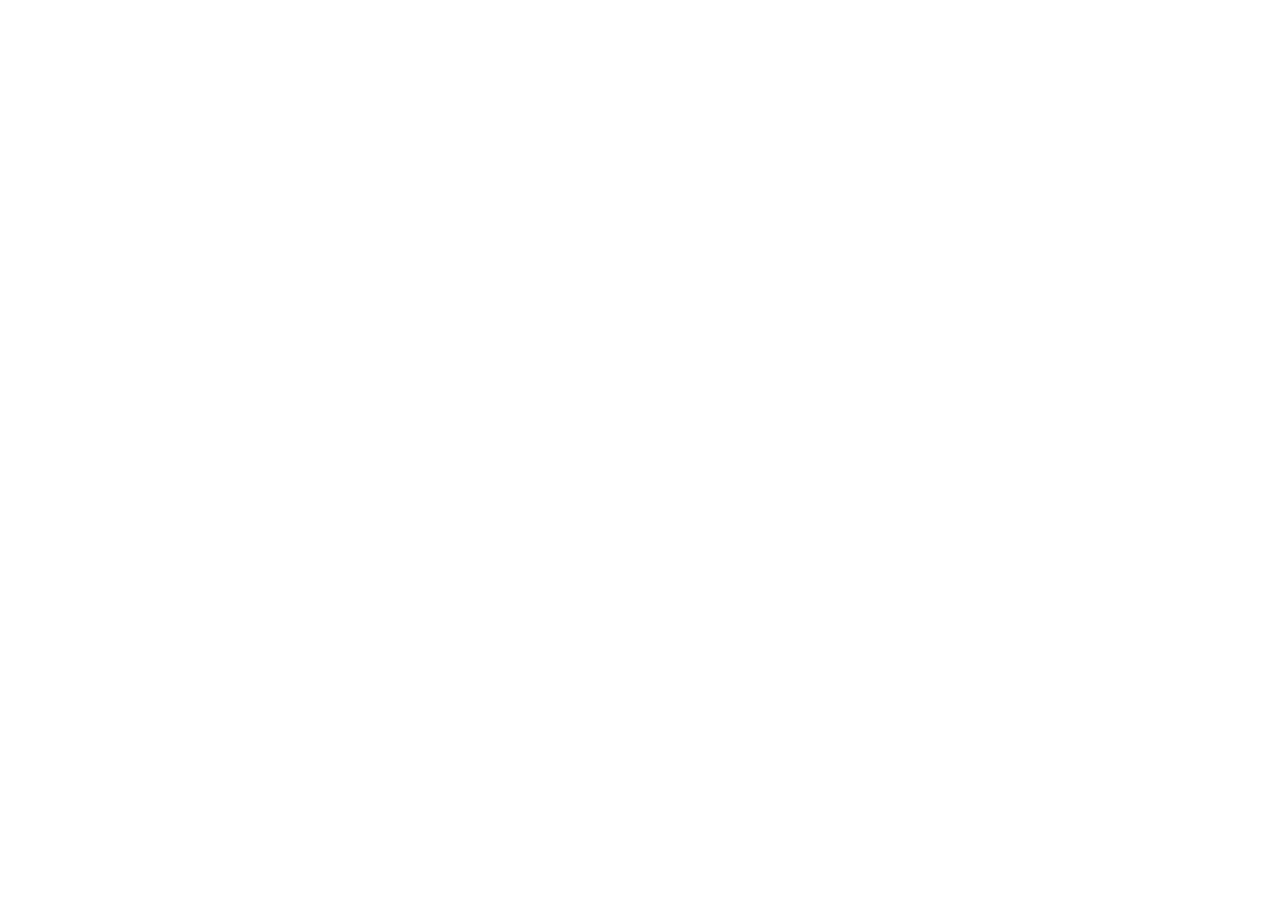
==== index.html @ b80c4669 "update index.html" ====
<!doctype html>
<html lang="en">
  <head>
    <title>Mercedes-Benz International</title>
    <!-- Required meta tags -->
    <meta charset="utf-8">
    <meta name="viewport" content="width=device-width, initial-scale=1, shrink-to-fit=no">

    <!-- Bootstrap CSS -->
    <link rel="stylesheet" href="https://stackpath.bootstrapcdn.com/bootstrap/4.3.1/css/bootstrap.min.css" integrity="sha384-ggOyR0iXCbMQv3Xipma34MD+dH/1fQ784/j6cY/iJTQUOhcWr7x9JvoRxT2MZw1T" crossorigin="anonymous">
    
    <!-- Font awesome -->
    <link rel="stylesheet" href="https://cdnjs.cloudflare.com/ajax/libs/font-awesome/5.14.0/css/all.min.css" integrity="sha512-1PKOgIY59xJ8Co8+NE6FZ+LOAZKjy+KY8iq0G4B3CyeY6wYHN3yt9PW0XpSriVlkMXe40PTKnXrLnZ9+fkDaog==" crossorigin="anonymous" />
    
    <!-- CSS -->
    <link rel="stylesheet" href="./css/main.css.map">


</head>
  <body>
    <header></header>
    <section class="carouselMer"></section>
    <section class="search"></section>
    <section class="welcome"></section>
    <section class="features"></section>
    <section class="products"></section>
    <section class="about"></section>
    <section class="services"></section>
    <section class="stayInfor"></section>
    <section class="producers"></section>
    <footer></footer>



      
    <!-- Optional JavaScript -->
    <!-- jQuery first, then Popper.js, then Bootstrap JS -->
    <script src="https://code.jquery.com/jquery-3.3.1.slim.min.js" integrity="sha384-q8i/X+965DzO0rT7abK41JStQIAqVgRVzpbzo5smXKp4YfRvH+8abtTE1Pi6jizo" crossorigin="anonymous"></script>
    <script src="https://cdnjs.cloudflare.com/ajax/libs/popper.js/1.14.7/umd/popper.min.js" integrity="sha384-UO2eT0CpHqdSJQ6hJty5KVphtPhzWj9WO1clHTMGa3JDZwrnQq4sF86dIHNDz0W1" crossorigin="anonymous"></script>
    <script src="https://stackpath.bootstrapcdn.com/bootstrap/4.3.1/js/bootstrap.min.js" integrity="sha384-JjSmVgyd0p3pXB1rRibZUAYoIIy6OrQ6VrjIEaFf/nJGzIxFDsf4x0xIM+B07jRM" crossorigin="anonymous"></script>
  </body>
</html>
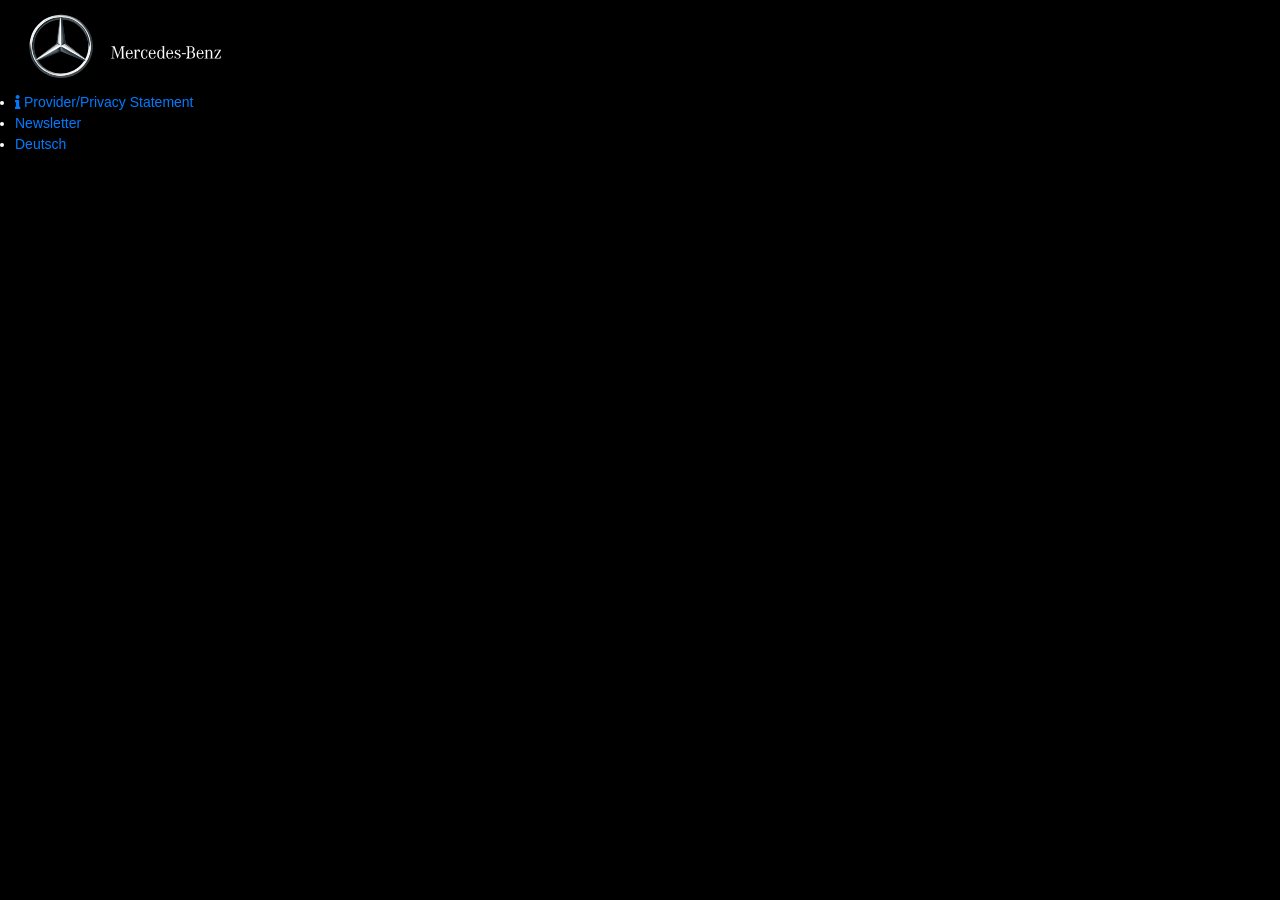
==== commit 61f72582: "edit html" ====
--- a/index.html
+++ b/index.html
@@ -11,22 +11,52 @@
     
     <!-- Font awesome -->
     <link rel="stylesheet" href="https://cdnjs.cloudflare.com/ajax/libs/font-awesome/5.14.0/css/all.min.css" integrity="sha512-1PKOgIY59xJ8Co8+NE6FZ+LOAZKjy+KY8iq0G4B3CyeY6wYHN3yt9PW0XpSriVlkMXe40PTKnXrLnZ9+fkDaog==" crossorigin="anonymous" />
-    
+
+    <!-- ANINATE -->
+   <link rel="stylesheet" href="https://cdnjs.cloudflare.com/ajax/libs/animate.css/4.0.0/animate.min.css" />
+
     <!-- CSS -->
-    <link rel="stylesheet" href="./css/main.css.map">
+    <link rel="stylesheet" href="./css/main.css">
 
 
 </head>
   <body>
-    <header></header>
+    <!-- HEADER -->
+    <header>
+      <div class="header__content container-fluid">
+        <a class="header__logo" href="">
+          <img class="header__logo-notext" src="./img/logo.svg" alt="">
+          <img class="header__logo-text" src="./img/brand-without-claim.svg" alt="">
+        </a>
+        <div class="header__meta-nav">
+          <ul>
+            <li>
+              <a href="">
+              <i class="fa fa-info"></i> 
+              <span>Provider/Privacy Statement</span> 
+              </a>
+            </li>
+            <li>
+              <a href=""> Newsletter</a>
+            </li>
+            <li>
+              <a href=""> Deutsch</a>
+            </li>
+          </ul>
+        </div>
+      </div>
+    </header>
+
+
+
     <section class="carouselMer"></section>
     <section class="search"></section>
     <section class="welcome"></section>
-    <section class="features"></section>
+    <section class="channel"></section>
     <section class="products"></section>
     <section class="about"></section>
     <section class="services"></section>
-    <section class="stayInfor"></section>
+    <section class="stayInformation"></section>
     <section class="producers"></section>
     <footer></footer>
 
--- a/css/main.css
+++ b/css/main.css
@@ -0,0 +1,56 @@
+* {
+  margin: 0;
+  padding: 0;
+  box-sizing: border-box;
+}
+
+html, body {
+  background-color: #000;
+  font-family: Arial, Helvetica, sans-serif;
+  color: #fff;
+  font-size: 14px;
+  font-weight: normal;
+}
+
+a:hover {
+  text-decoration: none;
+}
+
+.btn-darks {
+  border: 1px solid #333;
+  background-color: #333;
+  padding: 7px 31px 6px;
+  border-radius: 1px;
+  color: #fff;
+  font-size: 16px;
+  font-weight: normal;
+}
+
+.btn-darks:hover {
+  border-color: #1f1f1f;
+  background-color: #1f1f1f;
+  color: #fff;
+}
+
+.btn-blue {
+  border: 1px solid #00adef;
+  background-color: #00adef;
+  padding: 5px 31px 6px;
+  border-radius: 1px;
+  color: #fff;
+  font-size: 16px;
+  font-weight: normal;
+}
+
+.btn-blue:hover {
+  border-color: #0088c6;
+  background-color: #0088c6;
+  color: #fff;
+}
+
+header .header__logo .header__logo-notext {
+  width: 64px;
+  height: 64px;
+  margin: 14px;
+}
+/*# sourceMappingURL=main.css.map */
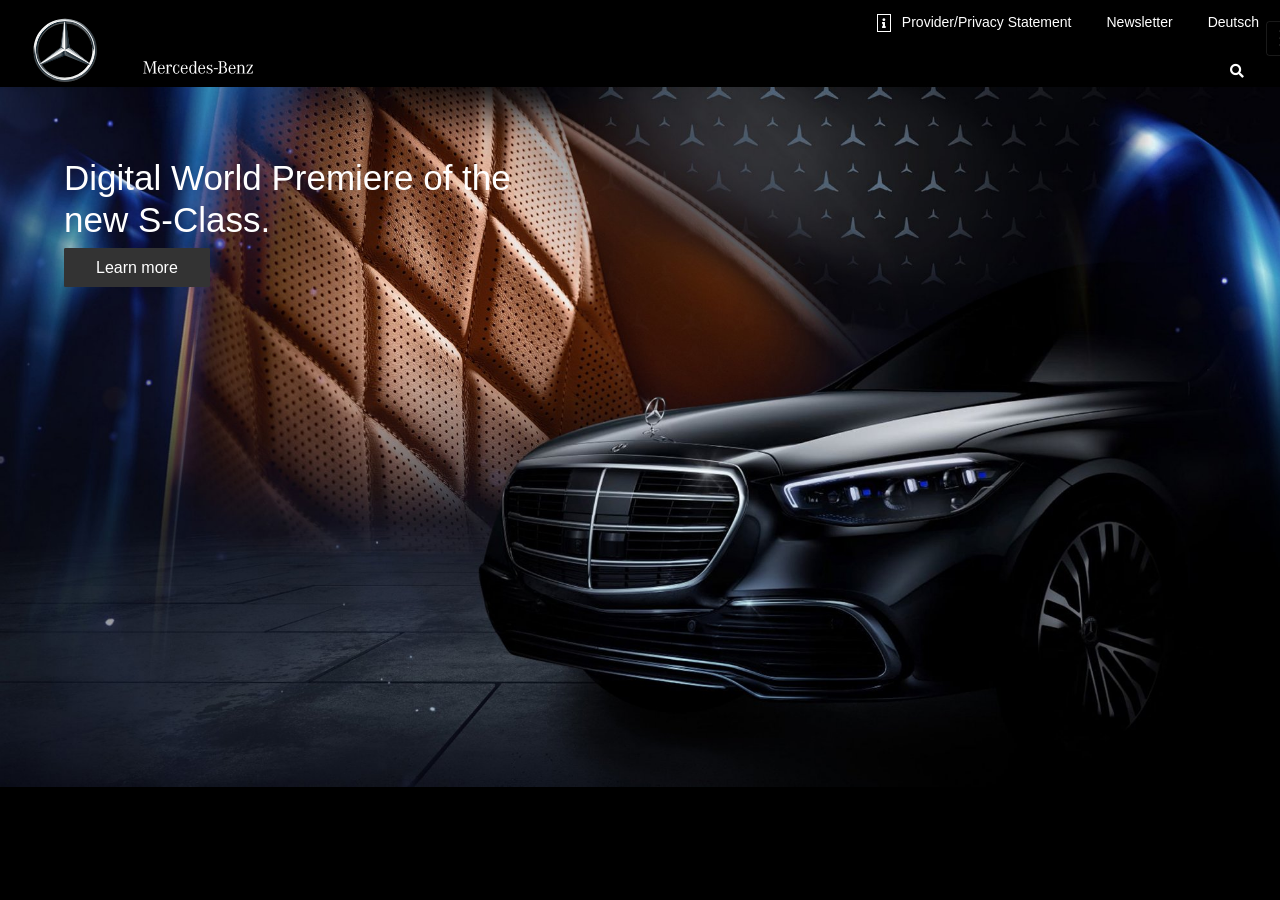
==== commit 737cde18: "edit some variable" ====
--- a/index.html
+++ b/index.html
@@ -1,72 +1,148 @@
 <!doctype html>
 <html lang="en">
-  <head>
-    <title>Mercedes-Benz International</title>
-    <!-- Required meta tags -->
-    <meta charset="utf-8">
-    <meta name="viewport" content="width=device-width, initial-scale=1, shrink-to-fit=no">
 
-    <!-- Bootstrap CSS -->
-    <link rel="stylesheet" href="https://stackpath.bootstrapcdn.com/bootstrap/4.3.1/css/bootstrap.min.css" integrity="sha384-ggOyR0iXCbMQv3Xipma34MD+dH/1fQ784/j6cY/iJTQUOhcWr7x9JvoRxT2MZw1T" crossorigin="anonymous">
-    
-    <!-- Font awesome -->
-    <link rel="stylesheet" href="https://cdnjs.cloudflare.com/ajax/libs/font-awesome/5.14.0/css/all.min.css" integrity="sha512-1PKOgIY59xJ8Co8+NE6FZ+LOAZKjy+KY8iq0G4B3CyeY6wYHN3yt9PW0XpSriVlkMXe40PTKnXrLnZ9+fkDaog==" crossorigin="anonymous" />
+<head>
+  <title>Mercedes-Benz International</title>
+  <!-- Required meta tags -->
+  <meta charset="utf-8">
+  <meta name="viewport" content="width=device-width, initial-scale=1, shrink-to-fit=no">
 
-    <!-- ANINATE -->
-   <link rel="stylesheet" href="https://cdnjs.cloudflare.com/ajax/libs/animate.css/4.0.0/animate.min.css" />
+  <!-- Bootstrap CSS -->
+  <link rel="stylesheet" href="https://stackpath.bootstrapcdn.com/bootstrap/4.3.1/css/bootstrap.min.css"
+    integrity="sha384-ggOyR0iXCbMQv3Xipma34MD+dH/1fQ784/j6cY/iJTQUOhcWr7x9JvoRxT2MZw1T" crossorigin="anonymous">
 
-    <!-- CSS -->
-    <link rel="stylesheet" href="./css/main.css">
+  <!-- Font awesome -->
+  <link rel="stylesheet" href="https://cdnjs.cloudflare.com/ajax/libs/font-awesome/5.14.0/css/all.min.css"
+    integrity="sha512-1PKOgIY59xJ8Co8+NE6FZ+LOAZKjy+KY8iq0G4B3CyeY6wYHN3yt9PW0XpSriVlkMXe40PTKnXrLnZ9+fkDaog=="
+    crossorigin="anonymous" />
+
+  <!-- OWL CAROUSEL -->
+  <link rel="stylesheet" href="./css/owl.carousel.min.css">
+  <link rel="stylesheet" href="./css/owl.theme.default.min.css">
+
+  <!-- OWL ANIMATION -->
+  <link rel="stylesheet" href="https://cdnjs.cloudflare.com/ajax/libs/animate.css/4.0.0/animate.min.css" />
 
 
+  <!-- CSS -->
+  <link rel="stylesheet" href="./css/main.css">
 </head>
-  <body>
-    <!-- HEADER -->
-    <header>
-      <div class="header__content container-fluid">
-        <a class="header__logo" href="">
-          <img class="header__logo-notext" src="./img/logo.svg" alt="">
-          <img class="header__logo-text" src="./img/brand-without-claim.svg" alt="">
+
+<body>
+  <!-- HEADER -->
+  <header>
+    <nav class="navbar navbar-expand-lg navbar-dark py-0">
+      <div class="col-lg-3 col-xl-4 header__left">
+        <a class="navbar-brand" href="">
+          <img class="header__logo-notext mt-3 ml-1" src="./img/logo.svg" alt="">
+          <img class="header__logo-text ml-5 mb-2 align-bottom" src="./img/brand-without-claim.svg" alt="">
         </a>
-        <div class="header__meta-nav">
-          <ul>
-            <li>
-              <a href="">
-              <i class="fa fa-info"></i> 
-              <span>Provider/Privacy Statement</span> 
+      </div>
+      <div class="col-lg-9 col-xl-8 header__right">
+        <div class="row header__meta justify-content-end">
+          <ul class="navbar-nav">
+            <li class="nav-item">
+              <a class="nav-link" href="#">
+                <i class="fa fa-info mr-2 align-text-top"></i>
+                <span class="header__meta-text">Provider/Privacy Statement</span>
               </a>
             </li>
-            <li>
-              <a href=""> Newsletter</a>
+            <li class="nav-item">
+              <a class="nav-link mx-4 header__meta-text" href="#">Newsletter</a>
             </li>
-            <li>
-              <a href=""> Deutsch</a>
+            <li class="nav-item">
+              <a class="nav-link" href="#">Deutsch</a>
             </li>
           </ul>
         </div>
+        <div class="row header__menu justify-content-end mr-2 mt-4 collapse navbar-collapse" id="navbarNav">
+          <ul class="navbar-nav">
+            <li class="nav-item">
+              <a class="nav-link" href="#">Company</a>
+            </li>
+            <li class="nav-item">
+              <a class="nav-link" href="#">Vehicles </a>
+            </li>
+            <li class="nav-item">
+              <a class="nav-link" href="#">Design </a>
+            </li>
+            <li class="nav-item">
+              <a class="nav-link" href="#">Innovation</a>
+            </li>
+            <li class="nav-item active">
+              <a class="nav-link" href="#">Museum & History</a>
+            </li>
+            <li class="nav-item">
+              <a class="nav-link" href="#">Sports</a>
+            </li>
+            <li class="nav-item">
+              <a class="nav-link" href="#">Events</a>
+            </li>
+            <li class="nav-item">
+              <a class="nav-link" href="#">Lifestyle</a>
+            </li>
+          </ul>
+          <span class="search__icon">
+            <i class="fa fa-search"></i>
+          </span>
+        </div>
       </div>
-    </header>
+      <button class="navbar-toggler" type="button" data-toggle="collapse" data-target="#navbarNav"
+        aria-controls="navbarNav" aria-expanded="false" aria-label="Toggle navigation">
+        <span class="navbar-toggler-icon"></span>
+      </button>
+    </nav>
+  </header>
+
+  <section class="carousel">
+    <div>
+      <div class="item">
+        <div class="carousel__items item1">
+          <div class="carousel__overlay">
+            <h1> Digital World Premiere of the new S-Class. </h1>
+            <button class="btn-darks">Learn more</button>
+          </div>
+
+        </div>
+      </div>
+    </div>
+  </section>
+  <section class="search"></section>
+  <section class="welcome"></section>
+  <section class="channel"></section>
+  <section class="products"></section>
+  <section class="about"></section>
+  <section class="services"></section>
+  <section class="stayInformation"></section>
+  <section class="producers"></section>
+  <footer></footer>
 
 
 
-    <section class="carouselMer"></section>
-    <section class="search"></section>
-    <section class="welcome"></section>
-    <section class="channel"></section>
-    <section class="products"></section>
-    <section class="about"></section>
-    <section class="services"></section>
-    <section class="stayInformation"></section>
-    <section class="producers"></section>
-    <footer></footer>
+  <!-- Optional JavaScript -->
+  <!-- jQuery first, then Popper.js, then Bootstrap JS -->
+  <script src="https://code.jquery.com/jquery-3.3.1.slim.min.js"
+    integrity="sha384-q8i/X+965DzO0rT7abK41JStQIAqVgRVzpbzo5smXKp4YfRvH+8abtTE1Pi6jizo"
+    crossorigin="anonymous"></script>
+  <script src="https://cdnjs.cloudflare.com/ajax/libs/popper.js/1.14.7/umd/popper.min.js"
+    integrity="sha384-UO2eT0CpHqdSJQ6hJty5KVphtPhzWj9WO1clHTMGa3JDZwrnQq4sF86dIHNDz0W1"
+    crossorigin="anonymous"></script>
+  <script src="https://stackpath.bootstrapcdn.com/bootstrap/4.3.1/js/bootstrap.min.js"
+    integrity="sha384-JjSmVgyd0p3pXB1rRibZUAYoIIy6OrQ6VrjIEaFf/nJGzIxFDsf4x0xIM+B07jRM"
+    crossorigin="anonymous"></script>
+  <script>
+    /* When the user scrolls down, hide the navbar. When the user scrolls up, show the navbar */
+    // var prevScrollpos = window.pageYOffset;
+    // window.onscroll = function () {
+    //   var currentScrollPos = window.pageYOffset;
+    //   if (prevScrollpos > currentScrollPos) {
+    //     document.getElementById("navbar").style.top = "0";
+    //   } else {
+    //     document.getElementById("navbar").style.top = "-50px";
+    //   }
+    //   prevScrollpos = currentScrollPos;
+    // }
+  </script>
+</body>
 
-
-
-      
-    <!-- Optional JavaScript -->
-    <!-- jQuery first, then Popper.js, then Bootstrap JS -->
-    <script src="https://code.jquery.com/jquery-3.3.1.slim.min.js" integrity="sha384-q8i/X+965DzO0rT7abK41JStQIAqVgRVzpbzo5smXKp4YfRvH+8abtTE1Pi6jizo" crossorigin="anonymous"></script>
-    <script src="https://cdnjs.cloudflare.com/ajax/libs/popper.js/1.14.7/umd/popper.min.js" integrity="sha384-UO2eT0CpHqdSJQ6hJty5KVphtPhzWj9WO1clHTMGa3JDZwrnQq4sF86dIHNDz0W1" crossorigin="anonymous"></script>
-    <script src="https://stackpath.bootstrapcdn.com/bootstrap/4.3.1/js/bootstrap.min.js" integrity="sha384-JjSmVgyd0p3pXB1rRibZUAYoIIy6OrQ6VrjIEaFf/nJGzIxFDsf4x0xIM+B07jRM" crossorigin="anonymous"></script>
-  </body>
 </html>
--- a/css/main.css
+++ b/css/main.css
@@ -5,7 +5,7 @@
 }
 
 html, body {
-  background-color: #000;
+  background: #000;
   font-family: Arial, Helvetica, sans-serif;
   color: #fff;
   font-size: 14px;
@@ -14,6 +14,7 @@
 
 a:hover {
   text-decoration: none;
+  transition: all .5s;
 }
 
 .btn-darks {
@@ -48,9 +49,83 @@
   color: #fff;
 }
 
-header .header__logo .header__logo-notext {
-  width: 64px;
-  height: 64px;
-  margin: 14px;
+header .navbar .header__right .nav-item {
+  display: inline;
+}
+
+header .navbar .header__right .nav-item a {
+  color: #fff;
+  font-size: 14px;
+  font-weight: normal;
+}
+
+header .navbar .header__right .nav-item a i {
+  font-size: 10px;
+  border: 1px solid #fff;
+  padding: 3px 4px;
+  text-align: center;
+}
+
+header .navbar .header__right .nav-item a:hover {
+  color: #00adef;
+}
+
+header .navbar .header__right .nav-item a:hover i {
+  border: 1px solid #00adef;
+}
+
+header .navbar .header__right .header__menu .nav-item {
+  margin-left: 25px;
+}
+
+header .navbar .header__right .header__menu .search__icon {
+  margin-left: 25px;
+  cursor: pointer;
+}
+
+@media screen and (max-width: 1280px) {
+  header .header__menu .navbar-nav {
+    display: none;
+  }
+  header .navbar-expand-lg .navbar-toggler {
+    display: block;
+    margin-bottom: 10px;
+  }
+}
+
+@media screen and (max-width: 1200px) {
+  .navbar .header__left img.header__logo-notext {
+    width: 44px;
+    height: 44px;
+  }
+  .navbar .header__left img.header__logo-text {
+    width: 91px;
+    height: 23px;
+  }
+}
+
+@media screen and (max-width: 768px) {
+  .header__meta-text {
+    display: none;
+  }
+}
+
+.carousel .carousel__items {
+  height: 700px;
+  background-size: cover;
+  background-position: center;
+  display: flex;
+  position: relative;
+}
+
+.carousel .carousel__items .carousel__overlay {
+  position: absolute;
+  top: 10%;
+  left: 5%;
+  width: 35%;
+}
+
+.carousel .item1 {
+  background-image: url("../img/carousel-01-3400x1440.jpeg");
 }
 /*# sourceMappingURL=main.css.map */
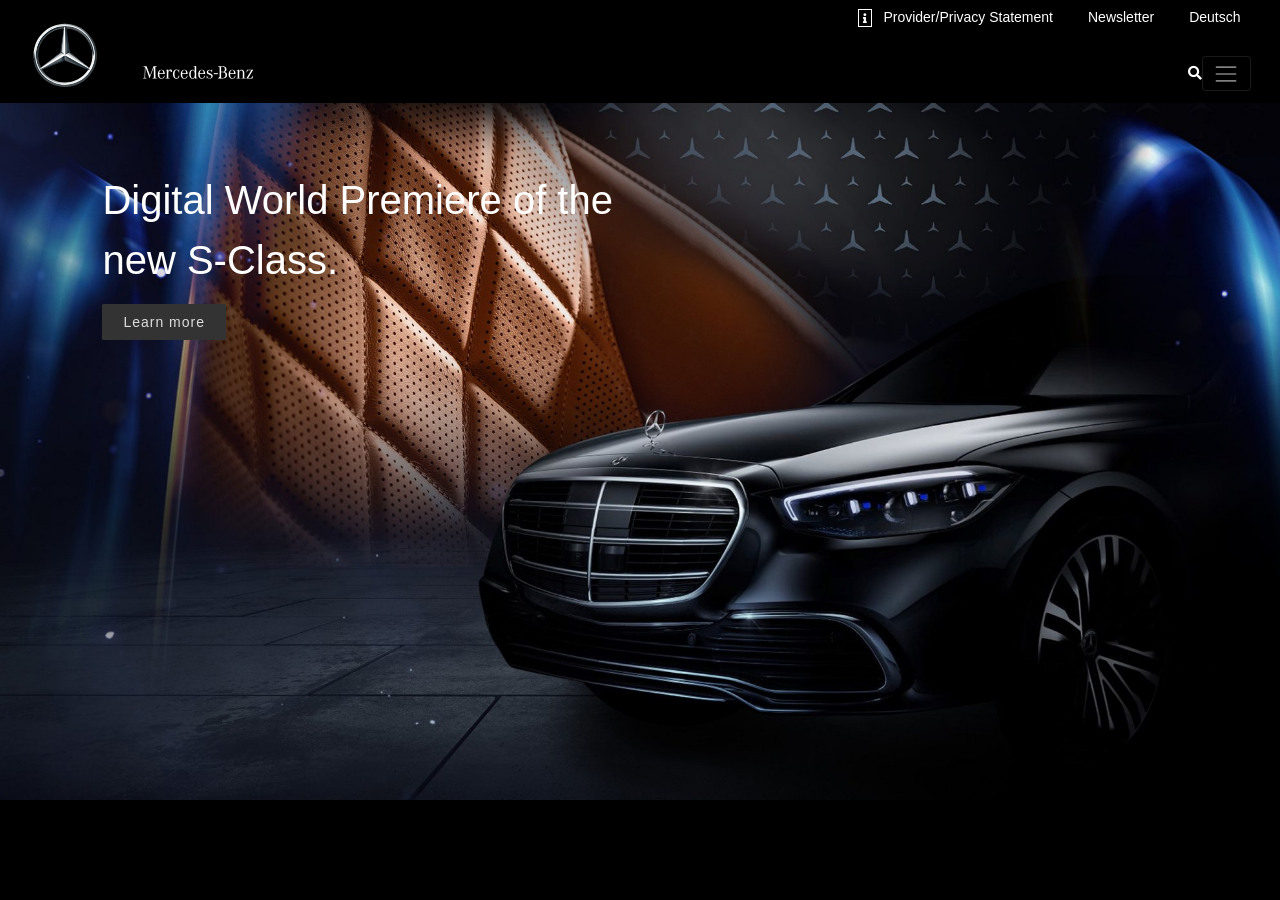
==== commit f0b55aa5: "responsive header" ====
--- a/index.html
+++ b/index.html
@@ -30,17 +30,17 @@
 
 <body>
   <!-- HEADER -->
-  <header>
+  <header id="navbarMecedes">
     <nav class="navbar navbar-expand-lg navbar-dark py-0">
-      <div class="col-lg-3 col-xl-4 header__left">
+      <div class="col-md-3 col-lg-3 header__left">
         <a class="navbar-brand" href="">
           <img class="header__logo-notext mt-3 ml-1" src="./img/logo.svg" alt="">
           <img class="header__logo-text ml-5 mb-2 align-bottom" src="./img/brand-without-claim.svg" alt="">
         </a>
       </div>
-      <div class="col-lg-9 col-xl-8 header__right">
-        <div class="row header__meta justify-content-end">
-          <ul class="navbar-nav">
+      <div class="col-md-9 col-lg-9 header__right">
+        <div class="row header__meta justify-content-end pr-1">
+          <ul class="navbar-nav row1">
             <li class="nav-item">
               <a class="nav-link" href="#">
                 <i class="fa fa-info mr-2 align-text-top"></i>
@@ -55,7 +55,7 @@
             </li>
           </ul>
         </div>
-        <div class="row header__menu justify-content-end mr-2 mt-4 collapse navbar-collapse" id="navbarNav">
+        <div class="row header__menu justify-content-end mt-4 collapse navbar-collapse" id="navbarNav">
           <ul class="navbar-nav">
             <li class="nav-item">
               <a class="nav-link" href="#">Company</a>
@@ -85,12 +85,13 @@
           <span class="search__icon">
             <i class="fa fa-search"></i>
           </span>
-        </div>
-      </div>
-      <button class="navbar-toggler" type="button" data-toggle="collapse" data-target="#navbarNav"
+          <button class="navbar-toggler align-bottom" type="button" data-toggle="collapse" data-target="#navbarNav"
         aria-controls="navbarNav" aria-expanded="false" aria-label="Toggle navigation">
         <span class="navbar-toggler-icon"></span>
       </button>
+        </div>
+      </div>
+      
     </nav>
   </header>
 
@@ -107,6 +108,7 @@
       </div>
     </div>
   </section>
+
   <section class="search"></section>
   <section class="welcome"></section>
   <section class="channel"></section>
@@ -130,18 +132,17 @@
   <script src="https://stackpath.bootstrapcdn.com/bootstrap/4.3.1/js/bootstrap.min.js"
     integrity="sha384-JjSmVgyd0p3pXB1rRibZUAYoIIy6OrQ6VrjIEaFf/nJGzIxFDsf4x0xIM+B07jRM"
     crossorigin="anonymous"></script>
+
   <script>
-    /* When the user scrolls down, hide the navbar. When the user scrolls up, show the navbar */
-    // var prevScrollpos = window.pageYOffset;
-    // window.onscroll = function () {
-    //   var currentScrollPos = window.pageYOffset;
-    //   if (prevScrollpos > currentScrollPos) {
-    //     document.getElementById("navbar").style.top = "0";
-    //   } else {
-    //     document.getElementById("navbar").style.top = "-50px";
-    //   }
-    //   prevScrollpos = currentScrollPos;
-    // }
+    window.onscroll = function () { scrollFunction() };
+
+    function scrollFunction() {
+      if (document.body.scrollTop > 400 || document.documentElement.scrollTop > 400) {
+        document.getElementById("navbarMecedes").style.top = "-100px";
+      } else {
+        document.getElementById("navbarMecedes").style.top = "0";
+      }
+    }
   </script>
 </body>
 
--- a/css/main.css
+++ b/css/main.css
@@ -5,7 +5,7 @@
 }
 
 html, body {
-  background: #000;
+  background: #000000;
   font-family: Arial, Helvetica, sans-serif;
   color: #fff;
   font-size: 14px;
@@ -20,11 +20,12 @@
 .btn-darks {
   border: 1px solid #333;
   background-color: #333;
-  padding: 7px 31px 6px;
+  padding: 7px 20px 6px;
   border-radius: 1px;
-  color: #fff;
-  font-size: 16px;
+  color: #ddd;
+  font-size: 14px;
   font-weight: normal;
+  letter-spacing: 1px;
 }
 
 .btn-darks:hover {
@@ -36,17 +37,27 @@
 .btn-blue {
   border: 1px solid #00adef;
   background-color: #00adef;
-  padding: 5px 31px 6px;
+  padding: 5px 20px 6px;
   border-radius: 1px;
   color: #fff;
   font-size: 16px;
   font-weight: normal;
+  letter-spacing: 1px;
 }
 
 .btn-blue:hover {
   border-color: #0088c6;
   background-color: #0088c6;
   color: #fff;
+}
+
+header {
+  padding-bottom: 12px;
+  background: #000000;
+}
+
+header .navbar {
+  align-items: flex-end;
 }
 
 header .navbar .header__right .nav-item {
@@ -74,6 +85,16 @@
   border: 1px solid #00adef;
 }
 
+header .navbar .header__right .header__meta {
+  margin: 0;
+}
+
+header .navbar .header__right .header__menu {
+  margin-left: 0;
+  margin-right: 0;
+  padding: 0;
+}
+
 header .navbar .header__right .header__menu .nav-item {
   margin-left: 25px;
 }
@@ -83,31 +104,38 @@
   cursor: pointer;
 }
 
+#navbarMecedes {
+  position: fixed;
+  top: 0px;
+  width: 100%;
+  display: block;
+  transition: top 0.3s;
+  z-index: 99;
+}
+
 @media screen and (max-width: 1280px) {
   header .header__menu .navbar-nav {
     display: none;
   }
-  header .navbar-expand-lg .navbar-toggler {
-    display: block;
-    margin-bottom: 10px;
+  header .header__menu .navbar-toggler {
+    display: inline-block;
   }
 }
 
-@media screen and (max-width: 1200px) {
-  .navbar .header__left img.header__logo-notext {
+@media screen and (max-width: 992px) {
+  header .navbar .header__left .navbar-brand .header__logo-notext {
     width: 44px;
     height: 44px;
   }
-  .navbar .header__left img.header__logo-text {
+  header .navbar .header__left .navbar-brand .header__logo-text {
     width: 91px;
     height: 23px;
   }
 }
 
-@media screen and (max-width: 768px) {
-  .header__meta-text {
-    display: none;
-  }
+.carousel {
+  position: relative;
+  margin-top: 100px;
 }
 
 .carousel .carousel__items {
@@ -121,8 +149,14 @@
 .carousel .carousel__items .carousel__overlay {
   position: absolute;
   top: 10%;
-  left: 5%;
-  width: 35%;
+  left: 8%;
+  width: 45%;
+}
+
+.carousel .carousel__items .carousel__overlay h1 {
+  font-size: 40px;
+  line-height: 1.5;
+  margin-bottom: 14px;
 }
 
 .carousel .item1 {
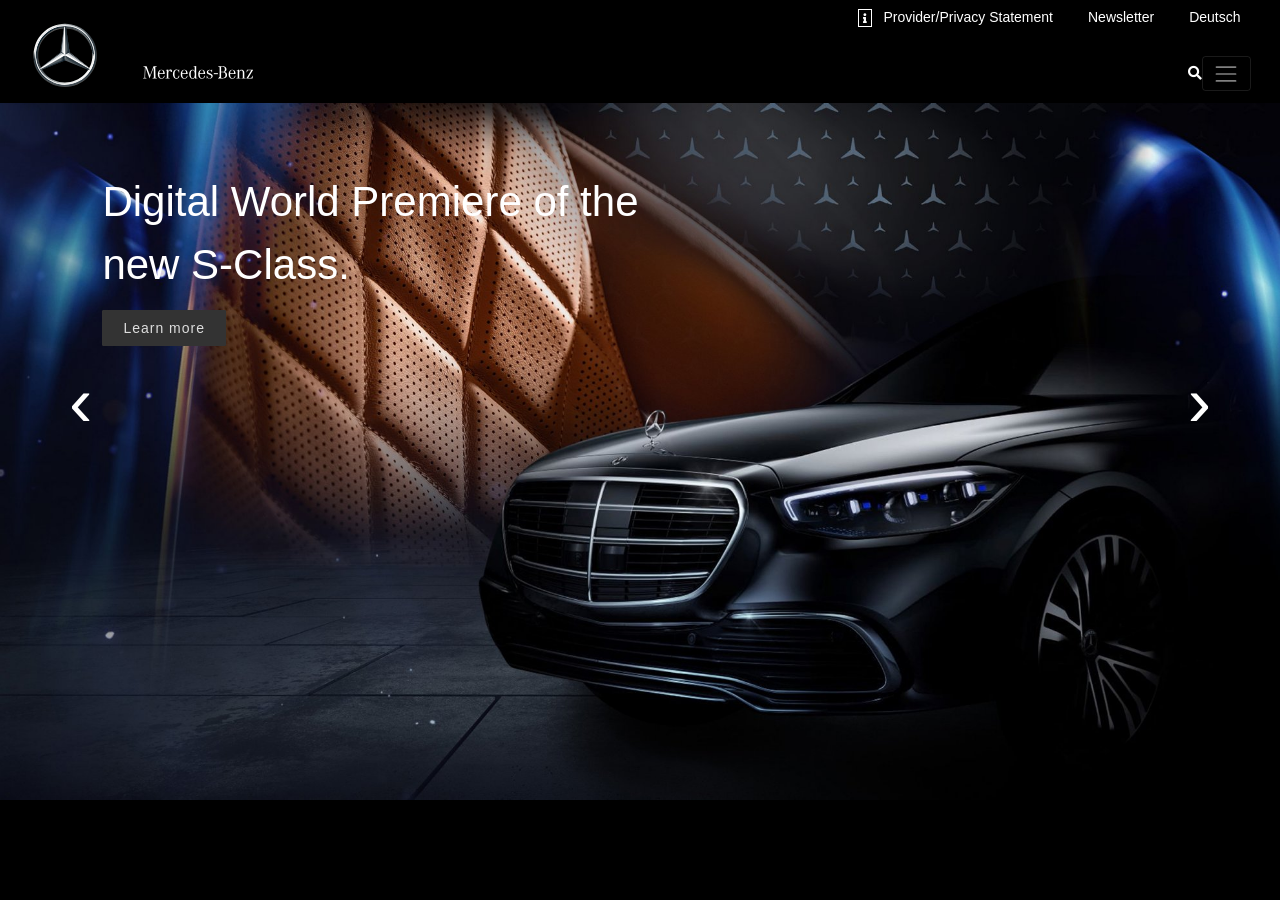
==== commit 0f85a6aa: "edit carousel" ====
--- a/index.html
+++ b/index.html
@@ -96,11 +96,68 @@
   </header>
 
   <section class="carousel">
-    <div>
+    <div class="owl-carousel owl-theme">
       <div class="item">
         <div class="carousel__items item1">
           <div class="carousel__overlay">
-            <h1> Digital World Premiere of the new S-Class. </h1>
+            <a href="">
+              <h1>Digital World Premiere of the new S-Class.</h1> 
+            </a>
+            <button class="btn-darks">Learn more</button>
+          </div>
+
+        </div>
+      </div>
+      <div class="item">
+        <div class="carousel__items item2">
+          <div class="carousel__overlay">
+            <a href="">
+              <h1>  The new Mercedes-AMG GT Black Series.</h1> 
+            </a>
+            <button class="btn-darks">Learn more</button>
+          </div>
+
+        </div>
+      </div>
+      <div class="item">
+        <div class="carousel__items item3">
+          <div class="carousel__overlay">
+            <a href="">
+              <h1>Extensive update for Mercedes-AMG E 63 4MATIC+ Saloon and Estate.</h1> 
+            </a>
+            <button class="btn-darks">Learn more</button>
+          </div>
+
+        </div>
+      </div>
+      <div class="item">
+        <div class="carousel__items item4">
+          <div class="carousel__overlay">
+            <a href="">
+              <h1> The new E-Class Coupé and Cabriolet. </h1> 
+            </a>
+            <button class="btn-darks">Learn more</button>
+          </div>
+
+        </div>
+      </div>
+      <div class="item">
+        <div class="carousel__items item5">
+          <div class="carousel__overlay">
+            <a href="">
+              <h1>Mercedes-Benz design sketches.</h1> 
+            </a>
+            <button class="btn-darks">Learn more</button>
+          </div>
+
+        </div>
+      </div>
+      <div class="item">
+        <div class="carousel__items item6">
+          <div class="carousel__overlay">
+            <a href="">
+              <h1> A real alpha woman. </h1> 
+            </a>
             <button class="btn-darks">Learn more</button>
           </div>
 
@@ -133,6 +190,7 @@
     integrity="sha384-JjSmVgyd0p3pXB1rRibZUAYoIIy6OrQ6VrjIEaFf/nJGzIxFDsf4x0xIM+B07jRM"
     crossorigin="anonymous"></script>
 
+  <!-- Sroll down hide menu -->
   <script>
     window.onscroll = function () { scrollFunction() };
 
@@ -144,6 +202,35 @@
       }
     }
   </script>
+
+ <!-- OWL CAROUSEL && OWL ANIMATION -->
+ <script src="./js/owl.carousel.min.js"></script>
+
+ <script>
+    $('.owl-carousel').owlCarousel({
+    loop:true,
+    margin:10,
+    responsiveClass:true,
+    responsive:{
+        0:{
+            items:1,
+            dots:false,
+            nav:true,
+        },
+        600:{
+            items:1,
+            dots:false,
+            nav:false
+        },
+        1000:{
+            items:1,
+            dots:false,
+            nav:true
+        }
+    }
+})
+ </script>
+
 </body>
 
 </html>
--- a/css/main.css
+++ b/css/main.css
@@ -110,7 +110,7 @@
   width: 100%;
   display: block;
   transition: top 0.3s;
-  z-index: 99;
+  z-index: 9;
 }
 
 @media screen and (max-width: 1280px) {
@@ -150,11 +150,15 @@
   position: absolute;
   top: 10%;
   left: 8%;
-  width: 45%;
-}
-
-.carousel .carousel__items .carousel__overlay h1 {
-  font-size: 40px;
+  width: 43%;
+}
+
+.carousel .carousel__items .carousel__overlay a {
+  color: #fff;
+}
+
+.carousel .carousel__items .carousel__overlay a h1 {
+  font-size: 42px;
   line-height: 1.5;
   margin-bottom: 14px;
 }
@@ -162,4 +166,58 @@
 .carousel .item1 {
   background-image: url("../img/carousel-01-3400x1440.jpeg");
 }
+
+.carousel .item2 {
+  background-image: url("../img/carousel-02-3400x1440.jpeg");
+}
+
+.carousel .item3 {
+  background-image: url("../img/carousel-03-3400x1440.jpeg");
+}
+
+.carousel .item4 {
+  background-image: url("../img/carousel-04-3400x1440.jpeg");
+}
+
+.carousel .item5 {
+  background-image: url("../img/carousel-05-3400x1440.jpeg");
+}
+
+.carousel .item6 {
+  background-image: url("../img/carousel-06-3400x1440.jpeg");
+}
+
+.owl-carousel .owl-nav button.owl-prev {
+  font-size: 70px;
+  position: absolute;
+  top: 50%;
+  left: 5%;
+  transform: translateY(-100%);
+  color: white;
+}
+
+.owl-carousel .owl-nav button.owl-prev:hover {
+  background: none;
+}
+
+.owl-carousel .owl-nav button.owl-prev:focus {
+  outline: none;
+}
+
+.owl-carousel .owl-nav button.owl-next {
+  font-size: 70px;
+  position: absolute;
+  top: 50%;
+  right: 5%;
+  transform: translateY(-100%);
+  color: white;
+}
+
+.owl-carousel .owl-nav button.owl-next:hover {
+  background: none;
+}
+
+.owl-carousel .owl-nav button.owl-next:focus {
+  outline: none;
+}
 /*# sourceMappingURL=main.css.map */
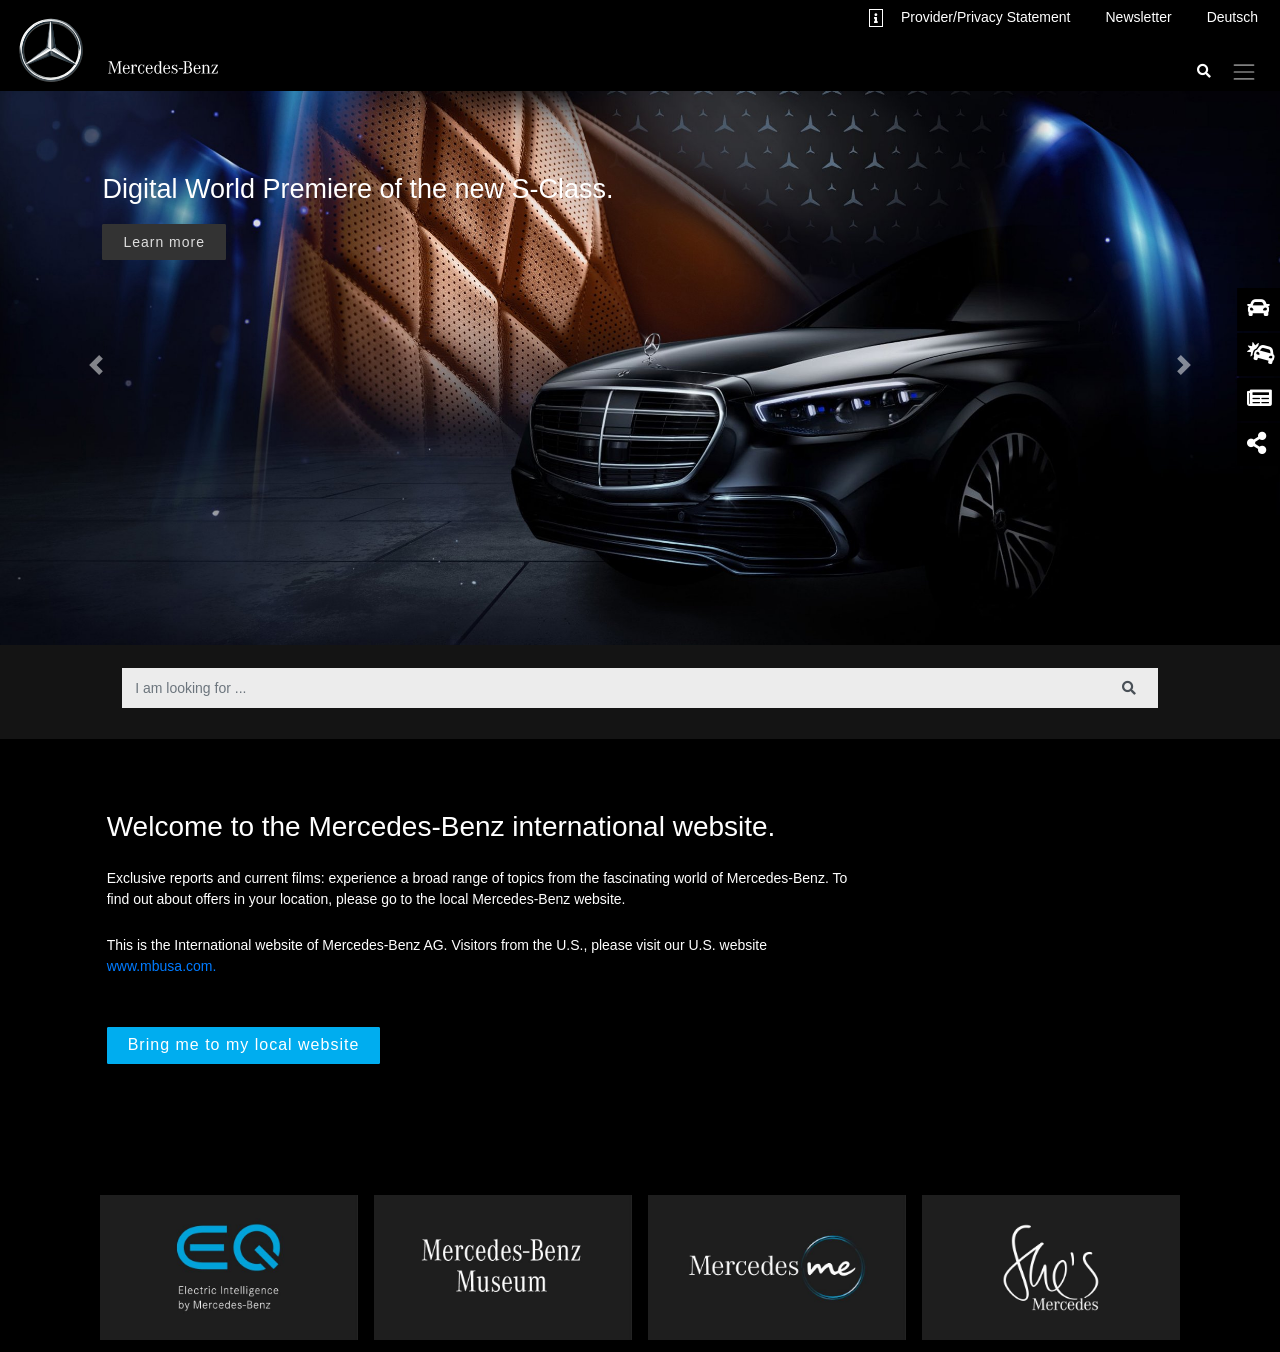
==== commit 8ac62c29: "BaiTapTongHopHtmlCssSass" ====
--- a/index.html
+++ b/index.html
@@ -7,21 +7,18 @@
   <meta charset="utf-8">
   <meta name="viewport" content="width=device-width, initial-scale=1, shrink-to-fit=no">
 
-  <!-- Bootstrap CSS -->
-  <link rel="stylesheet" href="https://stackpath.bootstrapcdn.com/bootstrap/4.3.1/css/bootstrap.min.css"
-    integrity="sha384-ggOyR0iXCbMQv3Xipma34MD+dH/1fQ784/j6cY/iJTQUOhcWr7x9JvoRxT2MZw1T" crossorigin="anonymous">
+  <!-- FONT GOOGLE -->
+  <link href="https://fonts.googleapis.com/css2?family=Roboto:wght@300;400;700&display=swap" rel="stylesheet">
 
   <!-- Font awesome -->
   <link rel="stylesheet" href="https://cdnjs.cloudflare.com/ajax/libs/font-awesome/5.14.0/css/all.min.css"
     integrity="sha512-1PKOgIY59xJ8Co8+NE6FZ+LOAZKjy+KY8iq0G4B3CyeY6wYHN3yt9PW0XpSriVlkMXe40PTKnXrLnZ9+fkDaog=="
     crossorigin="anonymous" />
 
-  <!-- OWL CAROUSEL -->
-  <link rel="stylesheet" href="./css/owl.carousel.min.css">
-  <link rel="stylesheet" href="./css/owl.theme.default.min.css">
-
-  <!-- OWL ANIMATION -->
-  <link rel="stylesheet" href="https://cdnjs.cloudflare.com/ajax/libs/animate.css/4.0.0/animate.min.css" />
+  <!-- Bootstrap CSS -->
+  <link rel="stylesheet" href="https://stackpath.bootstrapcdn.com/bootstrap/4.3.1/css/bootstrap.min.css"
+    integrity="sha384-ggOyR0iXCbMQv3Xipma34MD+dH/1fQ784/j6cY/iJTQUOhcWr7x9JvoRxT2MZw1T" crossorigin="anonymous">
+
 
 
   <!-- CSS -->
@@ -29,21 +26,22 @@
 </head>
 
 <body>
+
   <!-- HEADER -->
   <header id="navbarMecedes">
-    <nav class="navbar navbar-expand-lg navbar-dark py-0">
-      <div class="col-md-3 col-lg-3 header__left">
+    <nav class="navbar navbar-expand-lg navbar-dark">
+      <div class="col-5 col-md-3 col-lg-3 header__left">
         <a class="navbar-brand" href="">
           <img class="header__logo-notext mt-3 ml-1" src="./img/logo.svg" alt="">
-          <img class="header__logo-text ml-5 mb-2 align-bottom" src="./img/brand-without-claim.svg" alt="">
+          <img class="header__logo-text ml-4 pb-2 align-bottom" src="./img/brand-without-claim.svg" alt="">
         </a>
       </div>
-      <div class="col-md-9 col-lg-9 header__right">
-        <div class="row header__meta justify-content-end pr-1">
-          <ul class="navbar-nav row1">
+      <div class="col-5 col-md-9 col-lg-9 header__right">
+        <div class="row header__meta justify-content-end">
+          <ul class="navbar-nav">
             <li class="nav-item">
               <a class="nav-link" href="#">
-                <i class="fa fa-info mr-2 align-text-top"></i>
+                <i class="fa fa-info mr-3 align-text-top"></i>
                 <span class="header__meta-text">Provider/Privacy Statement</span>
               </a>
             </li>
@@ -55,7 +53,7 @@
             </li>
           </ul>
         </div>
-        <div class="row header__menu justify-content-end mt-4 collapse navbar-collapse" id="navbarNav">
+        <div class="row header__menu justify-content-end">
           <ul class="navbar-nav">
             <li class="nav-item">
               <a class="nav-link" href="#">Company</a>
@@ -85,90 +83,331 @@
           <span class="search__icon">
             <i class="fa fa-search"></i>
           </span>
-          <button class="navbar-toggler align-bottom" type="button" data-toggle="collapse" data-target="#navbarNav"
-        aria-controls="navbarNav" aria-expanded="false" aria-label="Toggle navigation">
-        <span class="navbar-toggler-icon"></span>
-      </button>
-        </div>
-      </div>
-      
+
+          <button id="openBtn" class="navbar-toggler align-bottom" type="button" data-toggle="collapse"
+            data-target="#navbarNav" aria-controls="navbarNav" aria-expanded="false" aria-label="Toggle navigation"
+            onclick="openNav()">
+            <span class="navbar-toggler-icon"></span>
+          </button>
+          <button id="closeBtn" class="navbar-toggler align-bottom" type="button" data-toggle="collapse"
+            data-target="#navbarNav" aria-controls="navbarNav" aria-expanded="false" aria-label="Toggle navigation"
+            onclick="closeNav()">
+            <span> <i class="fa fa-times"></i></span>
+          </button>
+
+
+        </div>
+      </div>
     </nav>
   </header>
 
-  <section class="carousel">
-    <div class="owl-carousel owl-theme">
-      <div class="item">
-        <div class="carousel__items item1">
-          <div class="carousel__overlay">
-            <a href="">
-              <h1>Digital World Premiere of the new S-Class.</h1> 
-            </a>
-            <button class="btn-darks">Learn more</button>
-          </div>
-
-        </div>
-      </div>
-      <div class="item">
-        <div class="carousel__items item2">
-          <div class="carousel__overlay">
-            <a href="">
-              <h1>  The new Mercedes-AMG GT Black Series.</h1> 
-            </a>
-            <button class="btn-darks">Learn more</button>
-          </div>
-
-        </div>
-      </div>
-      <div class="item">
-        <div class="carousel__items item3">
-          <div class="carousel__overlay">
-            <a href="">
-              <h1>Extensive update for Mercedes-AMG E 63 4MATIC+ Saloon and Estate.</h1> 
-            </a>
-            <button class="btn-darks">Learn more</button>
-          </div>
-
-        </div>
-      </div>
-      <div class="item">
-        <div class="carousel__items item4">
-          <div class="carousel__overlay">
-            <a href="">
-              <h1> The new E-Class Coupé and Cabriolet. </h1> 
-            </a>
-            <button class="btn-darks">Learn more</button>
-          </div>
-
-        </div>
-      </div>
-      <div class="item">
-        <div class="carousel__items item5">
-          <div class="carousel__overlay">
-            <a href="">
-              <h1>Mercedes-Benz design sketches.</h1> 
-            </a>
-            <button class="btn-darks">Learn more</button>
-          </div>
-
-        </div>
-      </div>
-      <div class="item">
-        <div class="carousel__items item6">
-          <div class="carousel__overlay">
-            <a href="">
-              <h1> A real alpha woman. </h1> 
-            </a>
-            <button class="btn-darks">Learn more</button>
-          </div>
-
-        </div>
-      </div>
-    </div>
-  </section>
-
-  <section class="search"></section>
-  <section class="welcome"></section>
-  <section class="channel"></section>
+  <!-- -- MENU SIDE -- -->
+  <section class="container-fluid menuSide bg-light">
+    <div id="mySidenav" class="sidenav">
+      <a href="#">Company</a>
+      <a href="#">Vehicle</a>
+      <a href="#">Design</a>
+      <a href="#">Museum & History</a>
+      <a href="#">Sports</a>
+      <a href="#">Events</a>
+      <a href="#">Lifestyle</a>
+      <a href="#">
+        <span class="searchIcon">
+          <i class="fa fa-search"></i>
+        </span>
+        Search
+      </a>
+    </div>
+  </section>
+
+  <!-- MENU RIGHT -->
+  <section class="menuRight">
+    <div class="menuRight__content">
+      <ul class="menuRight__parent">
+        <li class="menuRight__parent-line">
+          <a href="">
+            <i class="fa fa-car icon"></i>
+            <span>Product page</span>
+          </a>
+        </li>
+        <li class="menuRight__parent-line">
+          <a href="">
+            <i class="fa fa-car-crash icon"></i>
+            <span>Configurator</span>
+          </a>
+        </li>
+        <li class="menuRight__parent-line">
+          <a href="">
+            <i class="fa fa-newspaper"></i>
+            <span>Newsletter</span>
+          </a>
+        </li>
+        <li class="menuRight__parent-line">
+          <ul class="menuRight__child">
+            <li><a href="#"><i class="fa fa-share-alt"></i></a></li>
+            <li><a href="#"><i class="fab fa-facebook"></i></a> </li>
+            <li><a href="#"><i class="fab fa-twitter"></i></a> </li>
+            <li><a href="#"><i class="fab fa-pinterest"></i></a></li>
+            <li><a href="#"><i class="fa fa-envelope"></i></a> </li>
+          </ul>
+
+        </li>
+      </ul>
+    </div>
+  </section>
+
+  <!-- MENU BOTTOM -->
+  <section class="container-fluid menuBottom">
+
+    <div class="row row_toggle d-flex justify-content-end">
+      <div class="col-3 col-sm-3 pl-1 pr-1 ">
+        <div class="menuBottom__child" id="div_toggle">
+          <ul>
+            <li>
+              <a href=""><i class="fab fa-facebook"></i></a>
+            </li>
+            <li>
+              <a href=""><i class="fab fa-twitter"></i></a>
+            </li>
+            <li><a href=""><i class="fab fa-pinterest"></i></a></li>
+            <li><i class="fab fa-facebook-messenger"></i></li>
+            <li><a href=""><i class="fab fa-viber"></i></a>
+            </li>
+            <li><a href=""><i class="fa fa-envelope"></i></a> </li>
+          </ul>
+        </div>
+      </div>
+
+    </div>
+    <div class="row row_fixed">
+      <div class="col-3 col-sm-3 pl-1 pr-0">
+        <div class="menuBottom__item">
+          <a href="">
+            <i class="fa fa-car icon"></i>
+            <span>Product page</span>
+          </a>
+        </div>
+      </div>
+      <div class="col-3 col-sm-3 pl-1 pr-0">
+        <div class="menuBottom__item">
+          <a href="">
+            <i class="fa fa-car-crash icon"></i>
+            <span>Configuratior</span>
+          </a>
+        </div>
+      </div>
+      <div class="col-3 col-sm-3 pl-1 pr-0">
+        <div class="menuBottom__item">
+          <a href="">
+            <i class="fa fa-newspaper"></i>
+            <span>Newsletter</span>
+          </a>
+        </div>
+      </div>
+      <div class="col-3 col-sm-3 pl-1 pr-1">
+        <div class="menuBottom__item col_toggle" onclick="bottomMenu()">
+          <!-- <a href=""> -->
+            <i class="fa fa-share-alt"></i>
+            <span>Share</span>
+          <!-- </a> -->
+        </div>
+      </div>
+    </div>
+
+
+
+  </section>
+
+
+  <!-- CAROUSEL -->
+  <section class="carouselMec">
+    <div id="carouselExampleControls" class="carousel slide" data-ride="carousel">
+      <div class="carousel-inner">
+        <div class="carousel-item active">
+          <div class="carousel__items item1">
+            <div class="carousel__overlay">
+              <a href="">
+                <h1>Digital World Premiere of the new S-Class.</h1>
+              </a>
+              <button class="btn-darks">Learn more</button>
+            </div>
+          </div>
+          <div class="carousel__text">
+            <div class="carousel__text-items">
+              <a href="">
+                <h1>Digital World Premiere of the new S-Class.</h1>
+              </a>
+              <button class="btn-darks">Learn more</button>
+            </div>
+          </div>
+        </div>
+        <div class="carousel-item">
+          <div class="carousel__items item2">
+            <div class="carousel__overlay">
+              <a href="">
+                <h1>The new Mercedes-AMG GT Black Series.</h1>
+              </a>
+              <button class="btn-darks">Learn more</button>
+            </div>
+          </div>
+          <div class="carousel__text">
+            <div class="carousel__text-items">
+              <a href="">
+                <h1>The new Mercedes-AMG GT Black Series.</h1>
+              </a>
+              <button class="btn-darks">Learn more</button>
+            </div>
+          </div>
+        </div>
+        <div class="carousel-item">
+          <div class="carousel__items item3">
+            <div class="carousel__overlay">
+              <a href="">
+                <h1>Extensive update for Mercedes-AMG E 63 4MATIC+ Saloon
+                  and Estate.</h1>
+              </a>
+              <button class="btn-darks">Learn more</button>
+            </div>
+          </div>
+          <div class="carousel__text">
+            <div class="carousel__text-items">
+              <a href="">
+                <h1>Extensive update for Mercedes-AMG E 63 4MATIC+ Saloon and
+                  Estate.</h1>
+              </a>
+              <button class="btn-darks">Learn more</button>
+            </div>
+          </div>
+        </div>
+        <div class="carousel-item">
+          <div class="carousel__items item4">
+            <div class="carousel__overlay">
+              <a href="">
+                <h1> The new E-Class Coupé and Cabriolet. </h1>
+              </a>
+              <button class="btn-darks">Learn more</button>
+            </div>
+          </div>
+          <div class="carousel__text">
+            <div class="carousel__text-items">
+              <a href="">
+                <h1>The new E-Class Coupé and Cabriolet.</h1>
+              </a>
+              <button class="btn-darks">Learn more</button>
+            </div>
+          </div>
+        </div>
+        <div class="carousel-item">
+          <div class="carousel__items item5">
+            <div class="carousel__overlay">
+              <a href="">
+                <h1>Mercedes-Benz design sketches.</h1>
+              </a>
+              <button class="btn-darks">Learn more</button>
+            </div>
+          </div>
+          <div class="carousel__text">
+            <div class="carousel__text-items">
+              <a href="">
+                <h1>Mercedes-Benz design sketches.</h1>
+              </a>
+              <button class="btn-darks">Learn more</button>
+            </div>
+          </div>
+        </div>
+        <div class="carousel-item">
+          <div class="carousel__items item6">
+            <div class="carousel__overlay">
+              <a href="">
+                <h1> A real alpha woman. </h1>
+              </a>
+              <button class="btn-darks">Learn more</button>
+            </div>
+          </div>
+          <div class="carousel__text">
+            <div class="carousel__text-items">
+              <a href="">
+                <h1> A real alpha woman. </h1>
+              </a>
+              <button class="btn-darks">Learn more</button>
+            </div>
+          </div>
+        </div>
+      </div>
+      <a class="carousel-control-prev" href="#carouselExampleControls" role="button" data-slide="prev">
+        <span class="carousel-control-prev-icon" aria-hidden="true"></span>
+        <span class="sr-only">Previous</span>
+      </a>
+      <a class="carousel-control-next" href="#carouselExampleControls" role="button" data-slide="next">
+        <span class="carousel-control-next-icon" aria-hidden="true"></span>
+        <span class="sr-only">Next</span>
+      </a>
+    </div>
+  </section>
+
+  <section class="search">
+    <div class="container col-10 search__content">
+      <form class="form-inline search__form">
+        <div class="input-group">
+          <input type="text" class="form-control" placeholder="I am looking for ..." aria-label=""
+            aria-describedby="basic-addon1">
+          <div class="input-group-prepend">
+            <span class="input-group-text" id="basic-addon1">
+              <i class="fa fa-search"></i>
+            </span>
+          </div>
+        </div>
+      </form>
+
+      </form>
+    </div>
+  </section>
+
+  <section class="welcome">
+    <div class="container col-10">
+      <div class="welcome__content">
+        <h2>Welcome to the Mercedes-Benz international website.</h2>
+        <p>Exclusive reports and current films: experience a broad range of topics from the fascinating world of
+          Mercedes-Benz. To find out about offers in your location, please go to the local Mercedes-Benz website.</p>
+        <p>
+          This is the International website of Mercedes-Benz AG.
+          Visitors from the U.S., please visit our U.S. website
+          <a href="">www.mbusa.com.</a>
+        </p>
+        <a href=""><button class="btn-blue"> Bring me to my local website </button></a>
+      </div>
+    </div>
+
+  </section>
+
+  <section class="channel">
+    <div class="container col-10">
+      <div class="channel__content row">
+        <div class="col-3 channel__img">
+          <a href="">
+            <img src="./img/intro-01.jpeg" alt="">
+          </a>
+        </div>
+        <div class="col-3 channel__img">
+          <a href="">
+            <img src="./img/intro-02.jpeg" alt="">
+          </a>
+        </div>
+        <div class="col-3 channel__img">
+          <a href="">
+            <img src="./img/intro-03.jpeg" alt="">
+          </a>
+        </div>
+        <div class="col-3 channel__img">
+          <a href="">
+            <img src="./img/intro-04.jpeg" alt="">
+          </a>
+        </div>
+
+      </div>
+    </div>
+  </section>
+
   <section class="products"></section>
   <section class="about"></section>
   <section class="services"></section>
@@ -190,46 +429,46 @@
     integrity="sha384-JjSmVgyd0p3pXB1rRibZUAYoIIy6OrQ6VrjIEaFf/nJGzIxFDsf4x0xIM+B07jRM"
     crossorigin="anonymous"></script>
 
+  <!-- <script type="text/javascript" src="//code.jquery.com/jquery-migrate-1.2.1.min.js"></script> -->
+  <script type="text/javascript" src="./js/slick.min.js"></script>
+
   <!-- Sroll down hide menu -->
   <script>
     window.onscroll = function () { scrollFunction() };
 
     function scrollFunction() {
-      if (document.body.scrollTop > 400 || document.documentElement.scrollTop > 400) {
+      if (document.body.scrollTop > 500 || document.documentElement.scrollTop > 500) {
         document.getElementById("navbarMecedes").style.top = "-100px";
       } else {
         document.getElementById("navbarMecedes").style.top = "0";
       }
     }
   </script>
-
- <!-- OWL CAROUSEL && OWL ANIMATION -->
- <script src="./js/owl.carousel.min.js"></script>
-
- <script>
-    $('.owl-carousel').owlCarousel({
-    loop:true,
-    margin:10,
-    responsiveClass:true,
-    responsive:{
-        0:{
-            items:1,
-            dots:false,
-            nav:true,
-        },
-        600:{
-            items:1,
-            dots:false,
-            nav:false
-        },
-        1000:{
-            items:1,
-            dots:false,
-            nav:true
-        }
+  <!-- menu side -->
+  <script>
+    function openNav() {
+      document.getElementById("mySidenav").style.height = "100%";
+      document.getElementById("mySidenav").style.transform = "translateY(70px)";
+      document.getElementById("openBtn").style.display = "none";
+      document.getElementById("closeBtn").style.display = "block";
     }
-})
- </script>
+    function closeNav() {
+      document.getElementById("mySidenav").style.height = "0";
+      document.getElementById("mySidenav").style.transform = "translateY(0px)";
+      document.getElementById("closeBtn").style.display = "none";
+      document.getElementById("openBtn").style.display = "block";
+    }
+  </script>
+
+
+  <!-- Click show and hide bottom menu -->
+  <script>
+    /* When the user clicks on the button, 
+    toggle between hiding and showing the dropdown content */
+    function bottomMenu() {
+      document.getElementById("div_toggle").classList.toggle("show");
+    }
+  </script>
 
 </body>
 
--- a/css/main.css
+++ b/css/main.css
@@ -52,56 +52,93 @@
 }
 
 header {
-  padding-bottom: 12px;
   background: #000000;
 }
 
 header .navbar {
-  align-items: flex-end;
-}
-
-header .navbar .header__right .nav-item {
+  align-items: flex-start;
+  padding: 0 20px 12px 0;
+}
+
+header .navbar .header__right .header__meta {
+  margin: 0;
+}
+
+header .navbar .header__right .header__meta .navbar-nav {
+  flex-direction: row;
+  align-self: baseline;
+}
+
+header .navbar .header__right .header__meta .navbar-nav .nav-item {
   display: inline;
 }
 
-header .navbar .header__right .nav-item a {
+header .navbar .header__right .header__meta .navbar-nav .nav-item a {
   color: #fff;
   font-size: 14px;
   font-weight: normal;
 }
 
-header .navbar .header__right .nav-item a i {
+header .navbar .header__right .header__meta .navbar-nav .nav-item a i {
   font-size: 10px;
   border: 1px solid #fff;
   padding: 3px 4px;
   text-align: center;
 }
 
-header .navbar .header__right .nav-item a:hover {
+header .navbar .header__right .header__meta .navbar-nav .nav-item a:hover {
   color: #00adef;
 }
 
-header .navbar .header__right .nav-item a:hover i {
+header .navbar .header__right .header__meta .navbar-nav .nav-item a:hover i {
   border: 1px solid #00adef;
 }
 
-header .navbar .header__right .header__meta {
-  margin: 0;
-}
-
 header .navbar .header__right .header__menu {
-  margin-left: 0;
-  margin-right: 0;
-  padding: 0;
-}
-
-header .navbar .header__right .header__menu .nav-item {
+  justify-content: flex-start;
+  padding-top: 20px;
+  padding-right: 12px;
+}
+
+header .navbar .header__right .header__menu .navbar-nav {
+  flex-direction: row;
+  align-self: baseline;
+}
+
+header .navbar .header__right .header__menu .navbar-nav .nav-item {
   margin-left: 25px;
+  display: inline;
+}
+
+header .navbar .header__right .header__menu .navbar-nav .nav-item a {
+  color: #fff;
+  font-size: 14px;
+  font-weight: normal;
+}
+
+header .navbar .header__right .header__menu .navbar-nav .nav-item a i {
+  font-size: 10px;
+  border: 1px solid #fff;
+  padding: 3px 4px;
+  text-align: center;
+}
+
+header .navbar .header__right .header__menu .navbar-nav .nav-item a:hover {
+  color: #00adef;
+}
+
+header .navbar .header__right .header__menu .navbar-nav .nav-item a:hover i {
+  border: 1px solid #00adef;
 }
 
 header .navbar .header__right .header__menu .search__icon {
   margin-left: 25px;
+  align-self: center;
   cursor: pointer;
+}
+
+header .navbar .header__right .header__menu .search__icon:hover {
+  color: #00adef;
 }
 
 #navbarMecedes {
@@ -109,115 +146,600 @@
   top: 0px;
   width: 100%;
   display: block;
-  transition: top 0.3s;
-  z-index: 9;
+  transition: top 0.5s;
+  z-index: 99;
 }
 
 @media screen and (max-width: 1280px) {
-  header .header__menu .navbar-nav {
+  header .navbar {
+    padding: 0 0 3px 0;
+  }
+  header .navbar .header__right .header__menu .navbar-nav {
     display: none;
   }
-  header .header__menu .navbar-toggler {
+  header .navbar .header__right .header__menu .navbar-toggler {
     display: inline-block;
   }
-}
-
-@media screen and (max-width: 992px) {
+  header .navbar .header__right .header__menu .navbar-toggler:hover {
+    color: #00adef;
+  }
+  header .navbar .header__right .header__menu button:focus {
+    outline: none;
+  }
+  header .navbar .header__right .header__menu .search__icon {
+    margin-right: 10px;
+    outline: none;
+  }
+  header .navbar #closeBtn {
+    display: none;
+  }
+  header .navbar #closeBtn i {
+    color: #fff;
+    font-size: 16px;
+  }
+  header .navbar #closeBtn i:hover {
+    color: #00adef;
+  }
+  header .navbar-dark .navbar-toggler {
+    border: none;
+  }
+}
+
+@media screen and (max-width: 1020px) {
+  header .navbar {
+    padding: 0 0 3px 0;
+  }
+  header .navbar .header__left {
+    align-items: flex-end;
+  }
+  header .navbar .header__left .navbar-brand {
+    align-items: flex-end;
+  }
   header .navbar .header__left .navbar-brand .header__logo-notext {
+    width: 48px;
+    height: 48px;
+  }
+  header .navbar .header__left .navbar-brand .header__logo-text {
+    width: 119px;
+    height: 30px;
+  }
+  header .navbar .header__right .header__menu {
+    padding-top: 6px;
+  }
+}
+
+@media screen and (max-width: 768px) {
+  .header__meta-text {
+    display: none;
+  }
+  .header__left {
+    align-items: flex-end;
+  }
+  .header__left .navbar-brand {
+    align-items: flex-end;
+  }
+  .header__left .navbar-brand .header__logo-notext {
     width: 44px;
     height: 44px;
   }
-  header .navbar .header__left .navbar-brand .header__logo-text {
+  .header__left .navbar-brand .header__logo-text {
     width: 91px;
     height: 23px;
   }
 }
 
-.carousel {
+.menuSide {
+  /* The side navigation menu */
+  /* The navigation menu links */
+  /* When you mouse over the navigation links, change their color */
+  /* Position and style the close button (top right corner) */
+  /* Style page content - use this if you want to push the page content to the right when you open the side navigation */
+}
+
+.menuSide .sidenav {
+  width: 100%;
+  /* 100% Full-width */
+  height: 0;
+  /* 0 height - change this with JavaScript */
+  position: fixed;
+  /* Stay in place */
+  z-index: 18;
+  /* Stay on top */
+  top: 0;
+  /* Stay at the top */
+  left: 0;
+  background-color: #000000;
+  /* Black*/
+  overflow-y: hidden;
+  /* Disable horizontal scroll */
+  padding-top: 80px;
+  /* Place content 60px from the top */
+  transition: 0.5s;
+  /* 0.5 second transition effect to slide in the sidenav */
+}
+
+.menuSide .sidenav a {
+  text-align: center;
+  padding: 8px 8px 8px 32px;
+  text-decoration: none;
+  font-size: 25px;
+  color: #fff;
+  display: block;
+  transition: 0.3s;
+}
+
+.menuSide .sidenav a:hover {
+  color: #00adef;
+}
+
+.menuSide .sidenav .closebtn {
+  position: absolute;
+  top: 0;
+  right: 25px;
+  font-size: 36px;
+  margin-left: 50px;
+}
+
+.menuSide #main {
+  transition: margin-left 0.5s;
+  padding: 20px;
+}
+
+/* On smaller screens, where height is less than 450px, change the style of the sidenav (less padding and a smaller font size) */
+@media screen and (max-height: 450px) {
+  .sidenav {
+    padding-top: 15px;
+  }
+  .sidenav a {
+    font-size: 18px;
+  }
+}
+
+.menuRight {
+  z-index: 2;
+  position: fixed;
+  right: 0%;
+  top: 32%;
+}
+
+.menuRight .menuRight__content ul {
+  list-style: none;
+}
+
+.menuRight .menuRight__content a {
+  color: #fff;
+}
+
+.menuRight .menuRight__content a i {
+  font-size: 22px;
+}
+
+.menuRight .menuRight__content a span {
+  font-size: 14px;
+  padding-left: 12px;
+}
+
+.menuRight .menuRight__content .menuRight__parent {
+  margin-bottom: 0;
+  padding: 0;
+}
+
+.menuRight .menuRight__content .menuRight__parent .menuRight__parent-line {
+  background: #000000;
+  margin-bottom: 2px;
+  padding: 9px;
+  transform: translateX(82%);
+  transition: all 0.5s;
+}
+
+.menuRight .menuRight__content .menuRight__parent .menuRight__parent-line:hover {
+  transform: translateX(0);
+}
+
+.menuRight .menuRight__content .menuRight__parent .menuRight__parent-line .menuRight__child li {
+  display: inline-block;
+  padding: 0 24px 0 0;
+  margin: 0;
+}
+
+.menuRight .menuRight__content .menuRight__parent .menuRight__parent-line .menuRight__child li:last-child {
+  padding: 0;
+}
+
+.menuRight .menuRight__content .menuRight__parent .menuRight__parent-line .menuRight__child li:hover i {
+  color: #00adef;
+}
+
+@media screen and (max-width: 768px) {
+  .menuRight {
+    display: block;
+    bottom: 0;
+    left: 0;
+    top: unset;
+    right: unset;
+  }
+  .menuRight .menuRight__content {
+    display: none;
+  }
+  .menuRight .menuBottom__content {
+    display: flex;
+    width: 100%;
+  }
+  .menuRight .menuBottom__content .menuBottom__child li {
+    list-style: none;
+  }
+  .menuRight .menuBottom__content a {
+    color: #fff;
+    text-align: center;
+  }
+  .menuRight .menuBottom__content a i {
+    font-size: 22px;
+    display: block;
+  }
+  .menuRight .menuBottom__content a span {
+    font-size: 14px;
+    padding-left: 12px;
+    display: block;
+  }
+  .menuRight .menuBottom__content .menuBottom__parent {
+    display: inline-flex;
+  }
+}
+
+.menuBottom {
+  display: none;
+  position: fixed;
+  width: 100%;
+  bottom: 0;
+  left: 0;
+  z-index: 20;
+}
+
+.menuBottom a {
+  color: #fff;
+}
+
+.menuBottom a i {
+  font-size: 22px;
+  display: block;
+}
+
+.menuBottom a span {
+  font-size: 10px;
+  padding-left: 12px;
+}
+
+.menuBottom .row_fixed {
+  background-color: #000000;
+  align-items: flex-end;
+}
+
+.menuBottom .row_fixed .menuBottom__item {
+  background-color: #141414;
+  text-align: center;
+  padding-top: 12px;
+  padding-bottom: 10px;
+}
+
+.menuBottom .row_fixed .col_toggle span {
+  font-size: 10px;
+  padding-left: 12px;
+}
+
+.menuBottom .row_fixed .col_toggle i {
+  font-size: 22px;
+  display: block;
+}
+
+.menuBottom .row_toggle .menuBottom__child {
+  background-color: #141414;
+  text-align: center;
+  transition: 0.5s;
+  border-bottom: 1px solid #000000;
+  display: none;
+}
+
+.menuBottom .row_toggle .menuBottom__child ul {
+  list-style: none;
+  margin: 0;
+}
+
+.menuBottom .row_toggle .menuBottom__child ul li {
+  padding-top: 12px;
+  padding-bottom: 6px;
+}
+
+.menuBottom .row_toggle .menuBottom__child ul li a i {
+  font-size: 22px;
+}
+
+.menuBottom .row_toggle .menuBottom__child ul li a:hover i {
+  color: #00adef;
+}
+
+.menuBottom .row_toggle .show {
+  display: block;
+}
+
+@media screen and (max-width: 768px) {
+  .menuBottom {
+    display: block;
+  }
+}
+
+.carouselMec {
   position: relative;
-  margin-top: 100px;
-}
-
-.carousel .carousel__items {
-  height: 700px;
+  margin-top: 95px;
+}
+
+.carouselMec .carousel__items {
+  height: 600px;
   background-size: cover;
   background-position: center;
   display: flex;
   position: relative;
 }
 
-.carousel .carousel__items .carousel__overlay {
+.carouselMec .carousel__items .carousel__overlay {
   position: absolute;
-  top: 10%;
+  top: 11%;
   left: 8%;
   width: 43%;
-}
-
-.carousel .carousel__items .carousel__overlay a {
-  color: #fff;
-}
-
-.carousel .carousel__items .carousel__overlay a h1 {
-  font-size: 42px;
+  display: block;
+  animation: fadeInDown 1.5s ease;
+}
+
+.carouselMec .carousel__items .carousel__overlay a {
+  color: #fff;
+}
+
+.carouselMec .carousel__items .carousel__overlay a h1 {
+  font-size: 40px;
   line-height: 1.5;
   margin-bottom: 14px;
 }
 
-.carousel .item1 {
+.carouselMec .carousel__text {
+  background: #f4f4f4;
+  height: 300px;
+  display: none;
+}
+
+.carouselMec .carousel__text .carousel__text-items {
+  padding-left: 31px;
+  padding-right: 20px;
+  padding-top: 31px;
+  animation: fadeInDown 1.5s ease;
+}
+
+.carouselMec .carousel__text .carousel__text-items a {
+  color: #333;
+}
+
+.carouselMec .carousel__text .carousel__text-items a h1 {
+  font-size: 27px;
+  line-height: 1.5;
+  margin-bottom: 14px;
+}
+
+.carouselMec .item1 {
   background-image: url("../img/carousel-01-3400x1440.jpeg");
 }
 
-.carousel .item2 {
+.carouselMec .item2 {
   background-image: url("../img/carousel-02-3400x1440.jpeg");
 }
 
-.carousel .item3 {
+.carouselMec .item3 {
   background-image: url("../img/carousel-03-3400x1440.jpeg");
 }
 
-.carousel .item4 {
+.carouselMec .item4 {
   background-image: url("../img/carousel-04-3400x1440.jpeg");
 }
 
-.carousel .item5 {
+.carouselMec .item5 {
   background-image: url("../img/carousel-05-3400x1440.jpeg");
 }
 
-.carousel .item6 {
+.carouselMec .item6 {
   background-image: url("../img/carousel-06-3400x1440.jpeg");
 }
 
-.owl-carousel .owl-nav button.owl-prev {
-  font-size: 70px;
-  position: absolute;
-  top: 50%;
-  left: 5%;
-  transform: translateY(-100%);
-  color: white;
-}
-
-.owl-carousel .owl-nav button.owl-prev:hover {
-  background: none;
-}
-
-.owl-carousel .owl-nav button.owl-prev:focus {
-  outline: none;
-}
-
-.owl-carousel .owl-nav button.owl-next {
-  font-size: 70px;
-  position: absolute;
-  top: 50%;
-  right: 5%;
-  transform: translateY(-100%);
-  color: white;
-}
-
-.owl-carousel .owl-nav button.owl-next:hover {
-  background: none;
-}
-
-.owl-carousel .owl-nav button.owl-next:focus {
-  outline: none;
+.carouselMec .carousel-control-next,
+.carouselMec .carousel-control-prev {
+  z-index: 18;
+}
+
+@media screen and (max-width: 1280px) {
+  .carouselMec {
+    margin-top: 85px;
+  }
+  .carouselMec .carousel__items {
+    height: 560px;
+  }
+  .carouselMec .carousel__items .carousel__overlay {
+    top: 15%;
+  }
+  .carouselMec .carousel__items .carousel__overlay a h1 {
+    font-size: 27px;
+  }
+}
+
+@media screen and (max-width: 1200px) {
+  .carouselMec .carousel__items {
+    height: 500px;
+  }
+  .carouselMec .carousel__items .carousel__overlay a h1 {
+    font-size: 27px;
+  }
+}
+
+@media screen and (max-width: 1020px) {
+  .carouselMec .carousel__items {
+    height: 450px;
+  }
+}
+
+@media screen and (max-width: 768px) {
+  .carouselMec .carousel__items {
+    height: 320px;
+  }
+  .carouselMec .carousel__items .carousel__overlay {
+    display: none;
+  }
+  .carouselMec .carousel__text {
+    display: block;
+  }
+  .carouselMec .carousel .carousel-control-prev,
+  .carouselMec .carousel .carousel-control-next {
+    bottom: 300px;
+  }
+}
+
+@media screen and (max-width: 576px) {
+  .carouselMec .carousel__items {
+    height: 270px;
+  }
+  .carouselMec .carousel__items .carousel__overlay {
+    display: none;
+  }
+  .carouselMec .carousel__text {
+    display: block;
+  }
+  .carouselMec .carousel .carousel-control-prev,
+  .carouselMec .carousel .carousel-control-next {
+    bottom: 320px;
+  }
+}
+
+.search {
+  background: #141414;
+}
+
+.search .search__content {
+  padding-top: 23px;
+  padding-bottom: 31px;
+}
+
+.search .search__content .form-inline {
+  width: 100%;
+}
+
+.search .search__content .form-inline .input-group {
+  width: 100%;
+  padding: 3px;
+  background: #ececec;
+}
+
+.search .search__content .form-inline .input-group .form-control {
+  border: none;
+  background: #ececec;
+}
+
+.search .search__content .form-inline .input-group .form-control:not(:last-child) {
+  border-top-left-radius: 0;
+  border-bottom-left-radius: 0;
+}
+
+.search .search__content .form-inline .input-group .form-control:focus {
+  box-shadow: none;
+}
+
+.search .search__content .form-inline .input-group .input-group-prepend .input-group-text {
+  background: #ececec;
+  border: none;
+  padding-left: 20px;
+  padding-right: 20px;
+  cursor: pointer;
+}
+
+.welcome .container {
+  padding-left: 0;
+  padding-right: 0;
+  margin-top: 40px;
+  margin-bottom: 40px;
+}
+
+.welcome .welcome__content {
+  width: 50%;
+  padding: 31px 0;
+}
+
+.welcome .welcome__content h2,
+.welcome .welcome__content p {
+  margin-bottom: 25px;
+}
+
+.welcome .welcome__content button {
+  margin-top: 25px;
+}
+
+@media screen and (max-width: 1280px) {
+  .welcome .container .welcome__content {
+    width: 70%;
+  }
+}
+
+@media screen and (max-width: 1020px) {
+  .welcome .container .welcome__content {
+    width: 90%;
+  }
+}
+
+@media screen and (max-width: 992px) {
+  .welcome .container .welcome__content h2 {
+    font-size: 22px;
+  }
+}
+
+@media screen and (max-width: 768px) {
+  .welcome .container .welcome__content {
+    width: 100%;
+  }
+  .welcome .container .welcome__content h2 {
+    font-size: 22px;
+  }
+  .welcome .container .welcome__content button {
+    width: 100%;
+  }
+}
+
+.channel {
+  padding-top: 60px;
+  padding-bottom: 12px;
+}
+
+.channel .container {
+  padding-left: 0;
+  padding-right: 0;
+}
+
+.channel .container .channel__img {
+  padding: 0 8px;
+}
+
+.channel .container .channel__img a img {
+  width: 100%;
+}
+
+.channel .container .channel__img a:hover::after {
+  content: '';
+  width: 100%;
+  height: 5px;
+  display: block;
+  background: #00adef;
+  transition: all 0.5s;
+}
+
+@keyframes fadeInDown {
+  0% {
+    opacity: 0;
+    transform: translateY(-100px);
+  }
+  100% {
+    opacity: 1;
+    transform: translateY(0px);
+  }
 }
 /*# sourceMappingURL=main.css.map */
